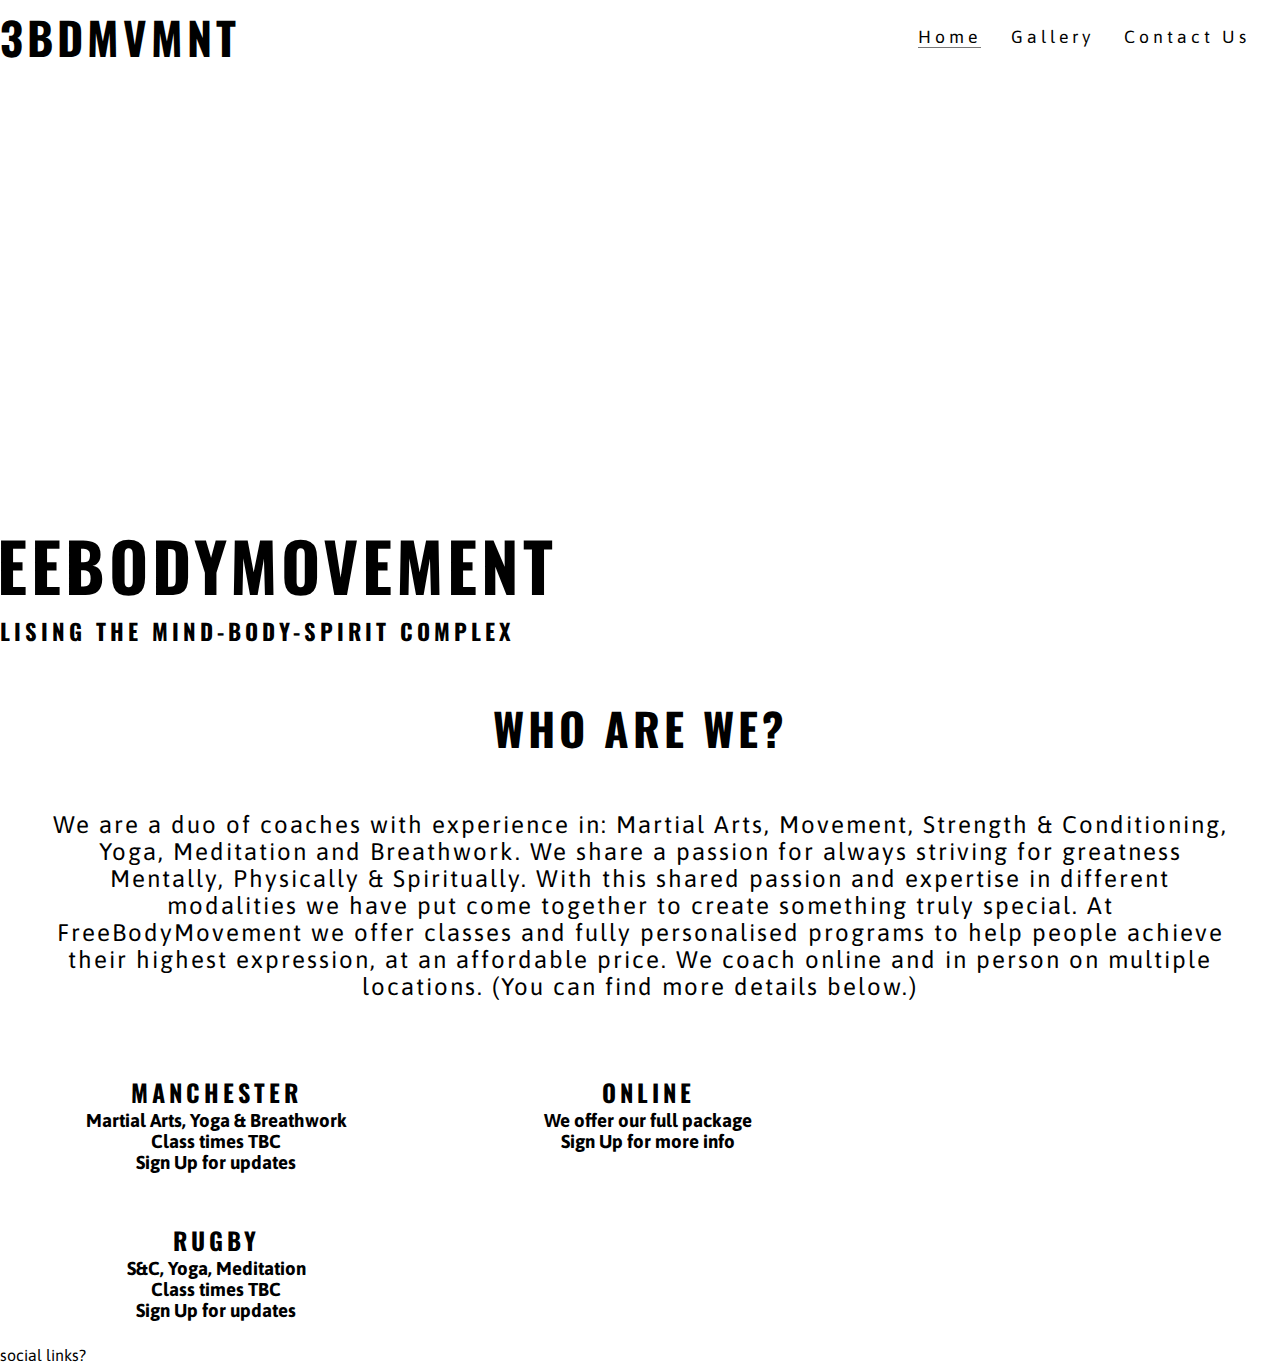
==== index.html @ 84d83df8 "styled "offerings" section" ====
<!DOCTYPE html>
<html>
<head>
    <meta charset="UTF-8">
    <meta name="viewport" content="width=device-width">
    <title>FreeBodyMovement</title>
    <link rel="stylesheet" href="https://use.fontawesome.com/releases/v5.6.3/css/all.css" integrity="sha384-UHRtZLI+pbxtHCWp1t77Bi1L4ZtiqrqD80Kn4Z8NTSRyMA2Fd33n5dQ8lWUE00s/" crossorigin="anonymous"/>
    <link href="assets/style.css" rel="stylesheet" type="text/css" />
</head>
<body>
    <header>
        <a href="index.html">
          <h2 id="logo">3bdmvmnt</h2>
        </a>
      <nav>
        <ul id="menu">
          <li>
              <a class="active" href="index.html">Home</a>
          </li>
          <li>
              <a href="#">Gallery</a>
          </li>
          <li>
              <a href="#">Contact Us</a>
          </li>
        </ul>
      </nav>
    
    </header>
    <section id="hero-outer">
        <div id="hero-image"></div>
        <div id="cover-text">
          <h2>FreeBodyMovement</h2>
          <h3 id="motto">Actualising the Mind-Body-Spirit Complex</h3>
        </div>
    </section>
    <section id="ethos">
        <h2 id="who-are-we">Who are we?</h2>
        <p id="about">We are a duo of coaches with experience in: Martial Arts, Movement, Strength & Conditioning, Yoga, Meditation and Breathwork.
          We share a passion for always striving for greatness Mentally, Physically & Spiritually. 
          With this shared passion and expertise in different modalities we have put come together to create something truly special.
          At FreeBodyMovement we offer classes and fully personalised programs to help people achieve their highest expression, at an affordable price.
          We coach online and in person on multiple locations. (You can find more details below.)
        </p>
       
    </section>
    <section id="offerings">
      <div>
        <h2>Manchester</h2>
        <h3>Martial Arts, Yoga & Breathwork</h3>
        <h3>Class times TBC</h3>
        <h3>Sign Up for updates</h3>
      </div>

        <div>
          <h2>Online</h2>
          <h3>We offer our full package</h3>
          <h3>Sign Up for more info</h3>
        </div>

        <div>
          <h2>Rugby</h2>
          <h3>S&C, Yoga, Meditation</h3>
          <h3>Class times TBC</h3>
          <h3>Sign Up for updates</h3>
        </div>
    </section>
    <footer>
        social links?
    </footer>
</body>
</html>
---- assets/style.css ----
@import url('https://fonts.googleapis.com/css2?family=Asap|Oswald');

* {
  margin:0;
  padding:0;
  border:0;
}

body {
  font-family: Asap;
  color: black;
}

h2 {
  font-family: Oswald;
  text-transform: uppercase;
  letter-spacing: 4px;
  color: black;
}

#logo {
  float:left;
  font-size: 280%;
}

#menu {
  font-size: 110%;
  list-style-type: none;
  letter-spacing: 4px;
  float: right;
}

#logo, #menu {
  line-height: 75px;
}

#menu li {
  float: left;
  margin-right: 30px;
}

#menu a {
  text-decoration:none;
  color: inherit;
}

#menu a:hover {
  border-bottom: 1px solid #777777;
}

.active {
  border-bottom: 1px solid #777777;
}

#hero-image {
  height: 600px;
  width: 100%;
  background: url("https://images.unsplash.com/photo-1593358578769-b7a7cf27cba7?q=80&w=2940&auto=format&fit=crop&ixlib=rb-4.0.3&ixid=M3wxMjA3fDB8MHxwaG90by1wYWdlfHx8fGVufDB8fHx8fA%3D%3D") no-repeat center center;
  animation-name: hero-zoom;
  animation-duration: 5s;
  animation-fill-mode: forwards;
}

#hero-outer {
  height: 600px;
  width: 100%;
  overflow: hidden;
  position: relative;
}

@keyframes hero-zoom {
  from {
    transform: scale(1);
  }
  to {
    transform: scale(1.1);
  }
}

#cover-text {
  font-size: 280%;
  font-family: Oswald;
  text-transform: uppercase;
  letter-spacing: 4px;
  
  
  width: 850px;
  height: 100px;
  
  padding-top: 10px;
  padding-bottom: 10px;
  padding-left: 10px;
  padding-right: 10px;

  background-color: rgb(255, 255, 255, 50%);

  bottom: 50px;
  right: 500px;

  position: absolute;
}

#motto {
  font-size: 50%;
}

#who-are-we {
  margin: 20px 0;
  text-align: center;
  font-size: 280%;
}

#about {
  margin: 50px;
  text-align: center;
  font-size: 150%;
  letter-spacing: 2px;
}


#offerings {
  background-image: url(https://images.unsplash.com/photo-1514994444123-10094655bdb5?q=80&w=2651&auto=format&fit=crop&ixlib=rb-4.0.3&ixid=M3wxMjA3fDB8MHxwaG90by1wYWdlfHx8fGVufDB8fHx8fA%3D%3D);
  background-size: cover;
  background-position: center;
  width: 100%;
  overflow: hidden;
}

#offerings div {
  background-color: rgb(255, 255, 255, 70%);
  width: 30%;
  height: 100px;
  float: left;
  padding: 20px 20px;
  text-align: center;
  margin: 4px;
}
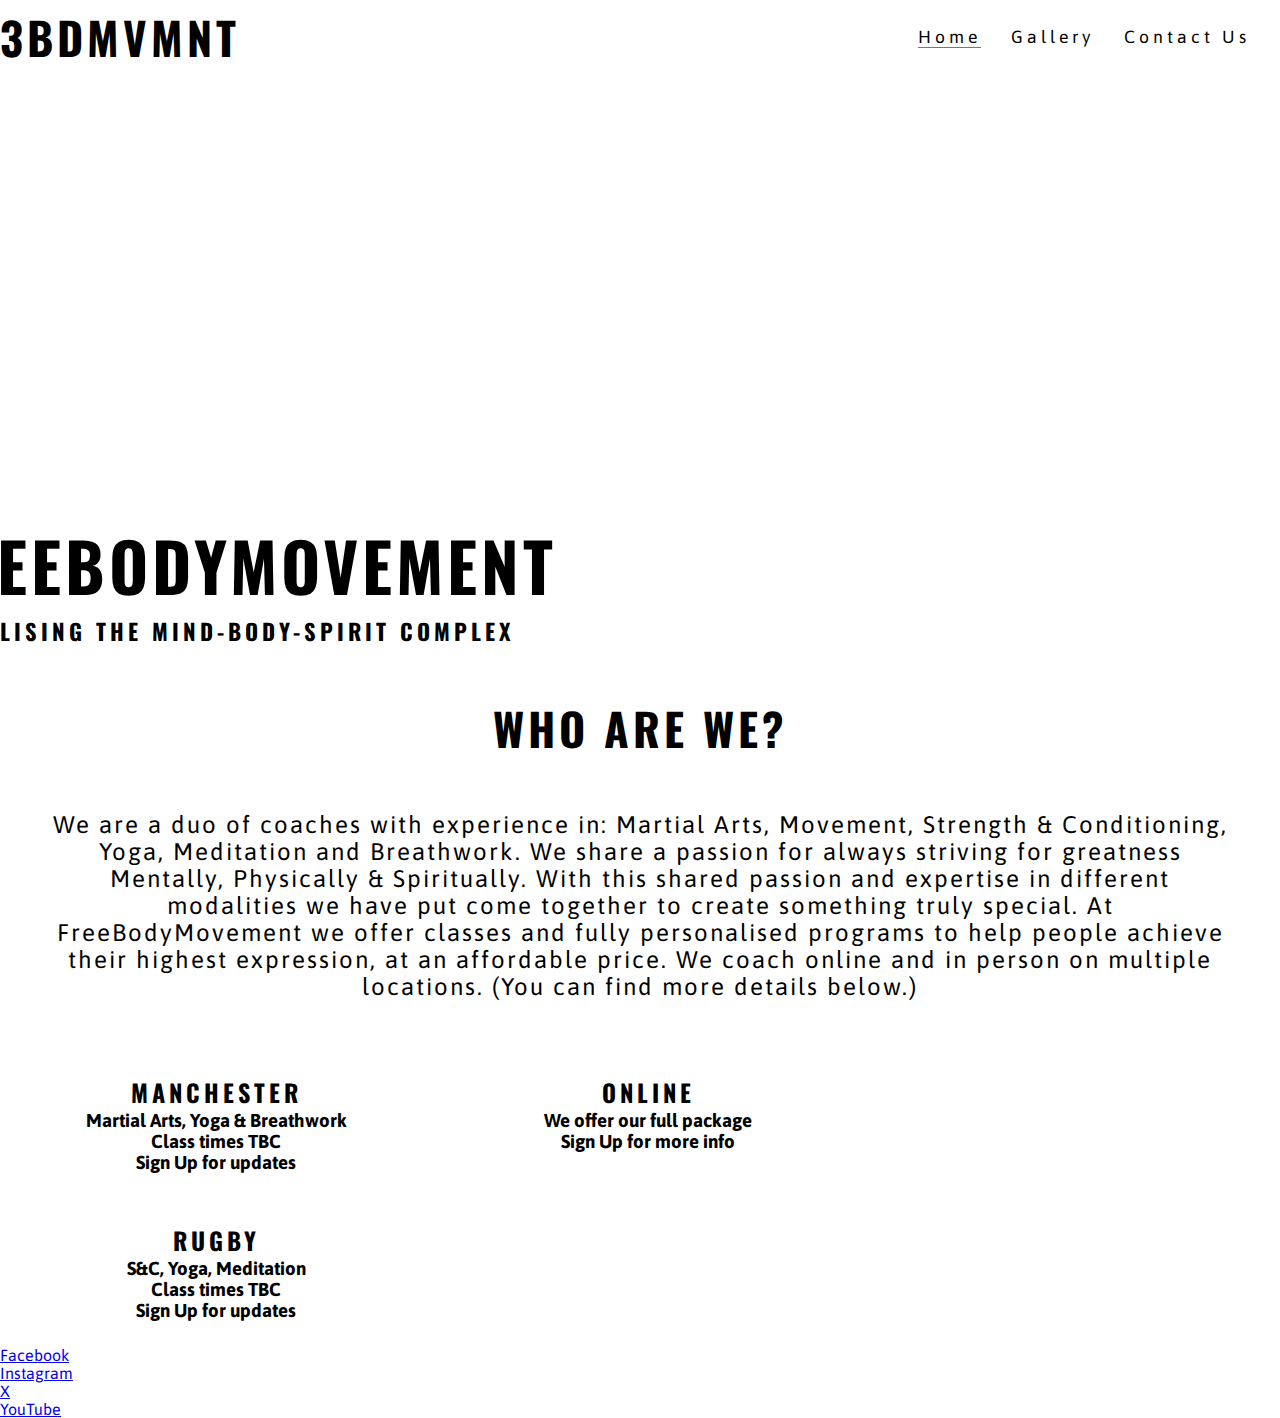
==== commit bf161b0b: "added footer content (SM links)" ====
--- a/index.html
+++ b/index.html
@@ -4,7 +4,7 @@
     <meta charset="UTF-8">
     <meta name="viewport" content="width=device-width">
     <title>FreeBodyMovement</title>
-    <link rel="stylesheet" href="https://use.fontawesome.com/releases/v5.6.3/css/all.css" integrity="sha384-UHRtZLI+pbxtHCWp1t77Bi1L4ZtiqrqD80Kn4Z8NTSRyMA2Fd33n5dQ8lWUE00s/" crossorigin="anonymous"/>
+    <link rel="stylesheet" href="path/to/font-awesome/css/font-awesome.min.css">
     <link href="assets/style.css" rel="stylesheet" type="text/css" />
 </head>
 <body>
@@ -66,7 +66,12 @@
         </div>
     </section>
     <footer>
-        social links?
+        <ul>
+          <li><a href="https://www.facebook.com/groups/272173960008175" target="_blank">  Facebook </a></li>
+          <li><a href="https://www.instagram.com/ottoishere/?hl=en-gb" target="_blank">  Instagram </a></li>
+          <li><a href="https://twitter.com/OTswurld" target="_blank">  X </a></li>
+          <li><a href="https://www.youtube.com/channel/UCvcY0jhapGUFKJrLVncVeUQ" target="_blank">  YouTube </a></li>
+        </ul>
     </footer>
 </body>
 </html>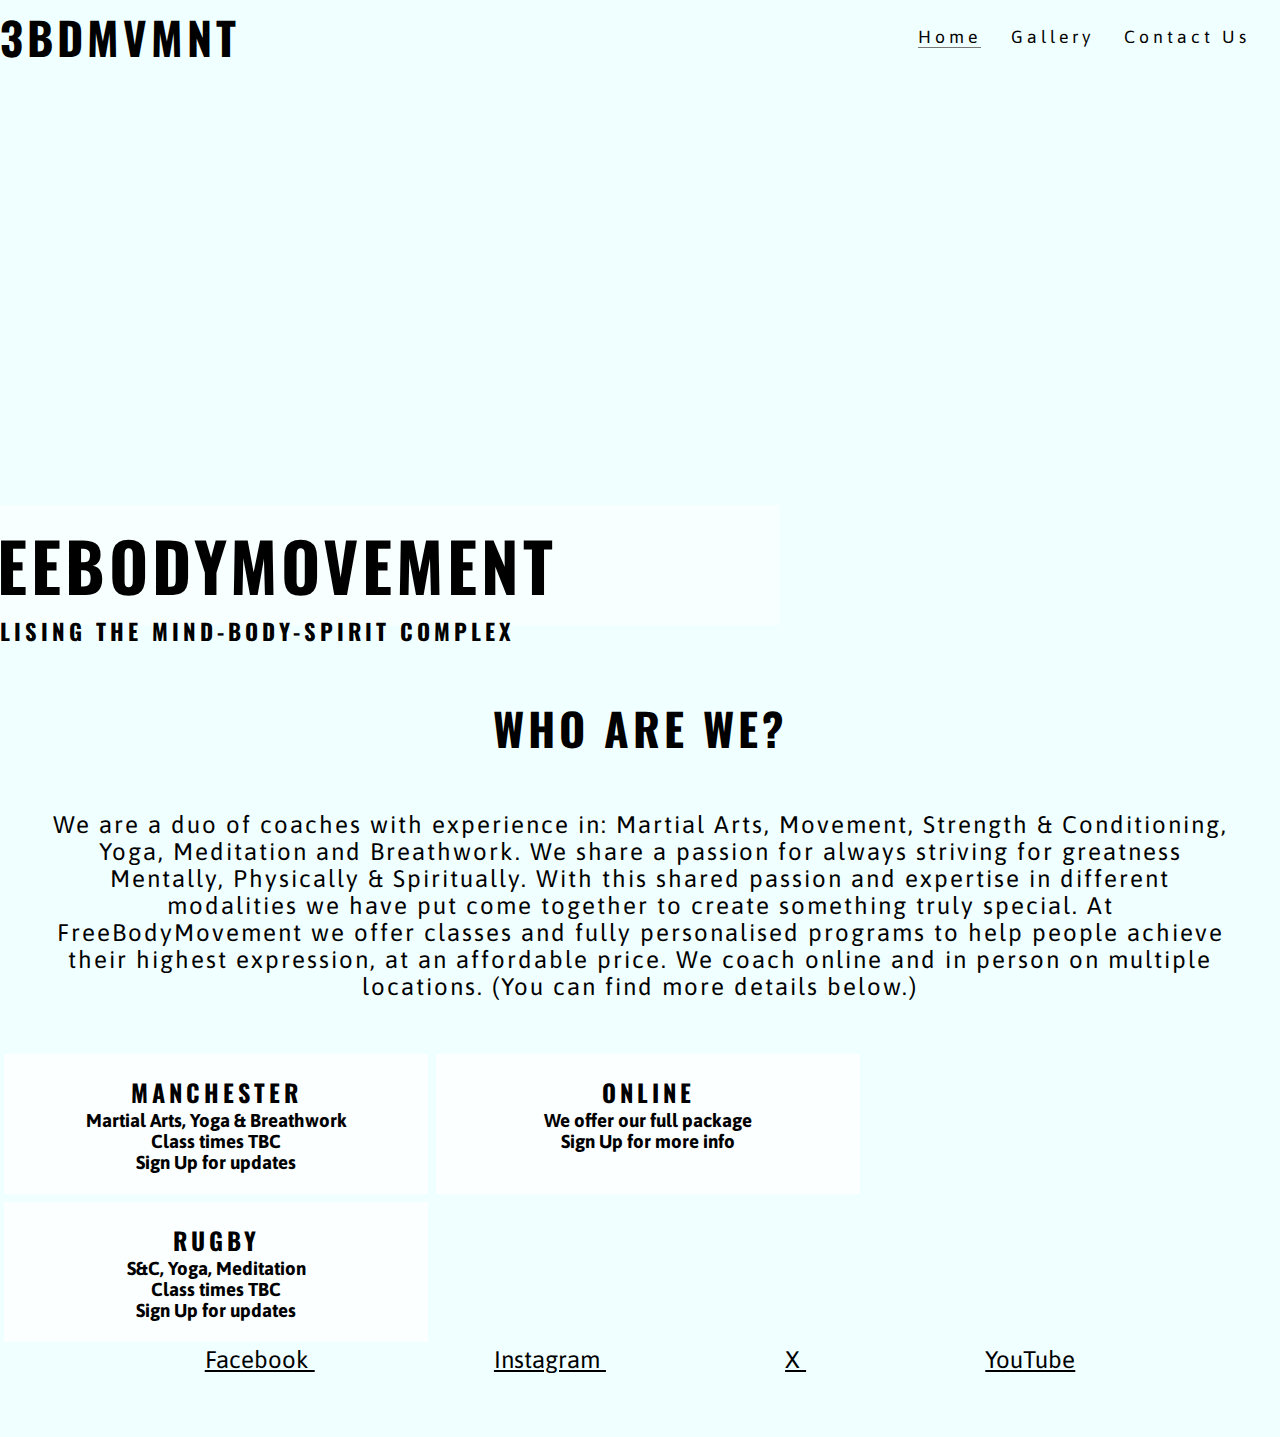
==== commit 8eac4d53: "added styling to footer" ====
--- a/index.html
+++ b/index.html
@@ -66,11 +66,11 @@
         </div>
     </section>
     <footer>
-        <ul>
-          <li><a href="https://www.facebook.com/groups/272173960008175" target="_blank">  Facebook </a></li>
-          <li><a href="https://www.instagram.com/ottoishere/?hl=en-gb" target="_blank">  Instagram </a></li>
-          <li><a href="https://twitter.com/OTswurld" target="_blank">  X </a></li>
-          <li><a href="https://www.youtube.com/channel/UCvcY0jhapGUFKJrLVncVeUQ" target="_blank">  YouTube </a></li>
+        <ul class="socials">
+          <li><a href="https://www.facebook.com/groups/272173960008175" target="_blank" class="sm">  Facebook </a></li>
+          <li><a href="https://www.instagram.com/ottoishere/?hl=en-gb" target="_blank" class="sm">  Instagram </a></li>
+          <li><a href="https://twitter.com/OTswurld" target="_blank" class="sm">  X </a></li>
+          <li><a href="https://www.youtube.com/channel/UCvcY0jhapGUFKJrLVncVeUQ" target="_blank" class="sm">  YouTube </a></li>
         </ul>
     </footer>
 </body>
--- a/assets/style.css
+++ b/assets/style.css
@@ -9,6 +9,7 @@
 body {
   font-family: Asap;
   color: black;
+  background-color: azure;
 }
 
 h2 {
@@ -135,3 +136,25 @@
   text-align: center;
   margin: 4px;
 }
+
+footer {
+  height: 50px;
+}
+
+.socials{
+  text-align: center;
+}
+
+.socials li {
+  display: inline;
+}
+
+ul .sm {
+  font-size: 150%;
+  margin: 2%;
+  padding: 5%;
+  color: black;
+  
+}
+
+
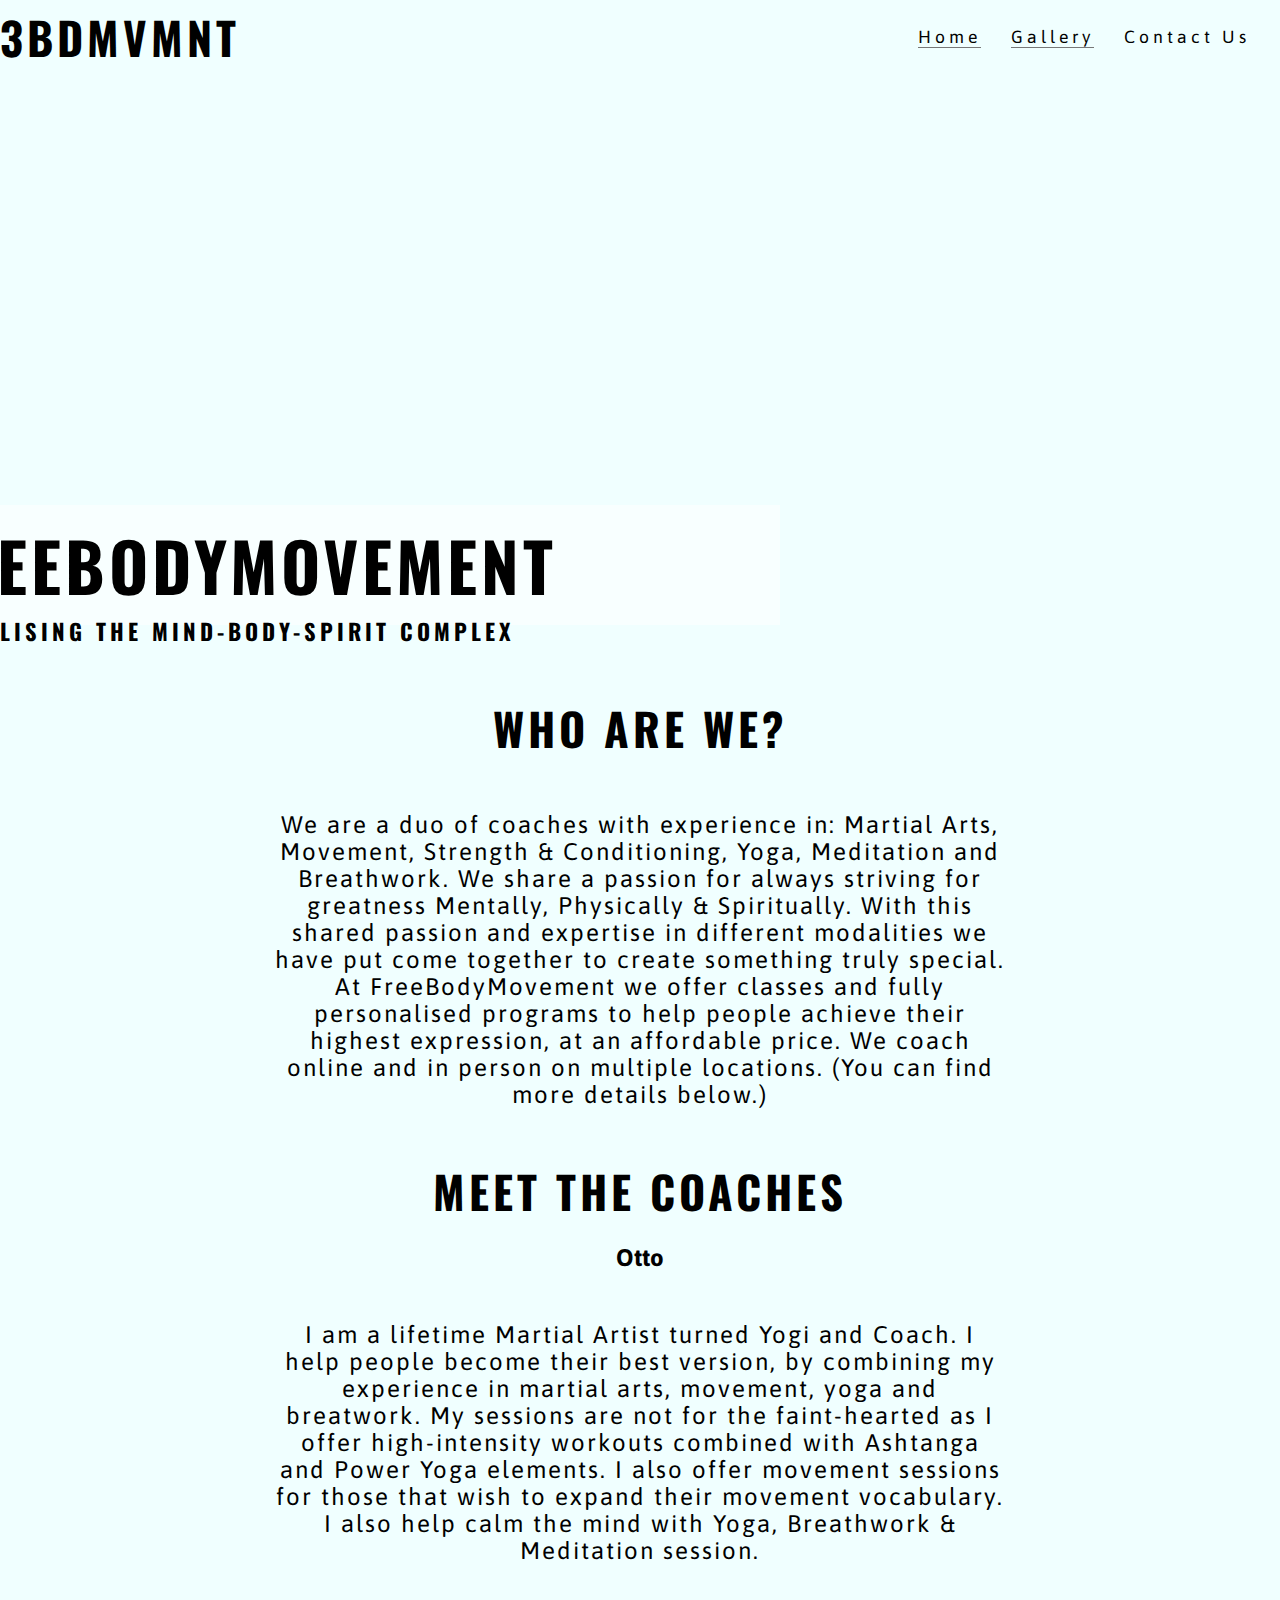
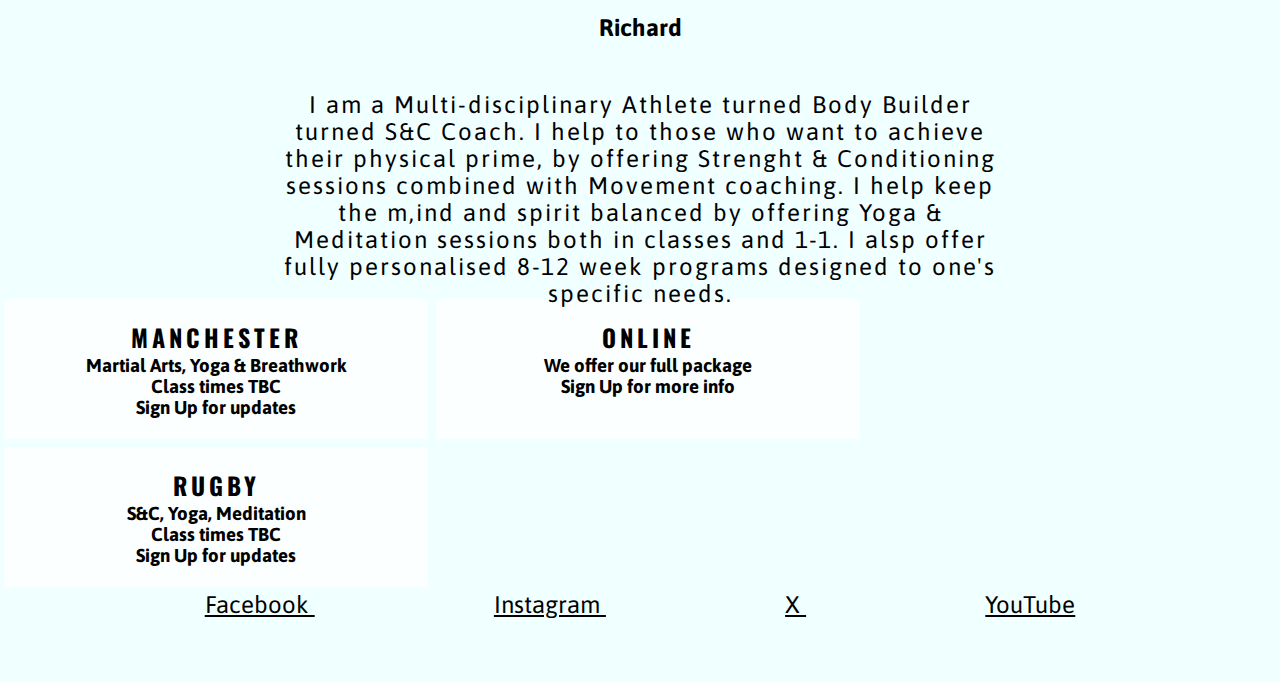
==== commit 30c4e80a: "added media queiry to index.html" ====
--- a/index.html
+++ b/index.html
@@ -18,7 +18,7 @@
               <a class="active" href="index.html">Home</a>
           </li>
           <li>
-              <a href="#">Gallery</a>
+            <a class="active" href="gallery.html">Gallery</a>
           </li>
           <li>
               <a href="#">Contact Us</a>
@@ -36,11 +36,29 @@
     </section>
     <section id="ethos">
         <h2 id="who-are-we">Who are we?</h2>
+        
         <p id="about">We are a duo of coaches with experience in: Martial Arts, Movement, Strength & Conditioning, Yoga, Meditation and Breathwork.
           We share a passion for always striving for greatness Mentally, Physically & Spiritually. 
           With this shared passion and expertise in different modalities we have put come together to create something truly special.
           At FreeBodyMovement we offer classes and fully personalised programs to help people achieve their highest expression, at an affordable price.
           We coach online and in person on multiple locations. (You can find more details below.)
+        </p>
+
+        <h2 id="who-are-we">Meet the coaches</h2>
+        <h3>Otto</h3>
+        
+        <p id="about">I am a lifetime Martial Artist turned Yogi and Coach.
+          I help people become their best version, by combining my experience in martial arts, movement, yoga and breatwork.
+          My sessions are not for the faint-hearted as I offer high-intensity workouts combined with Ashtanga and Power Yoga elements.
+          I also offer movement sessions for those that wish to expand their movement vocabulary.
+          I also help calm the mind with Yoga, Breathwork & Meditation session.
+        </p>
+        <h3>Richard</h3>
+        
+        <p id="about">I am a Multi-disciplinary Athlete turned Body Builder turned S&C Coach.
+          I help to those who want to achieve their physical prime, by offering Strenght & Conditioning sessions combined with Movement coaching.
+          I help keep the m,ind and spirit balanced by offering Yoga & Meditation sessions both in classes and 1-1.
+          I alsp offer fully personalised 8-12 week programs designed to one's specific needs.
         </p>
        
     </section>
@@ -65,6 +83,7 @@
           <h3>Sign Up for updates</h3>
         </div>
     </section>
+    
     <footer>
         <ul class="socials">
           <li><a href="https://www.facebook.com/groups/272173960008175" target="_blank" class="sm">  Facebook </a></li>
--- a/assets/style.css
+++ b/assets/style.css
@@ -111,6 +111,12 @@
   font-size: 280%;
 }
 
+#ethos h3 {
+  text-align: center;
+  font-size: 150%;
+}
+
+
 #about {
   margin: 50px;
   text-align: center;
@@ -157,4 +163,24 @@
   
 }
 
+#pics {
+  clear:both;
+  line-height: 0;
+  column-count: 4;
+  column-gap: 0px;
+}
 
+#pics img {
+  width: 100%;
+}
+
+@media screen and (max-width: 1393px){
+  #ethos{
+      width: 65%;
+      height: 1200px;
+      margin: 0 auto;
+  }
+  
+  
+
+}
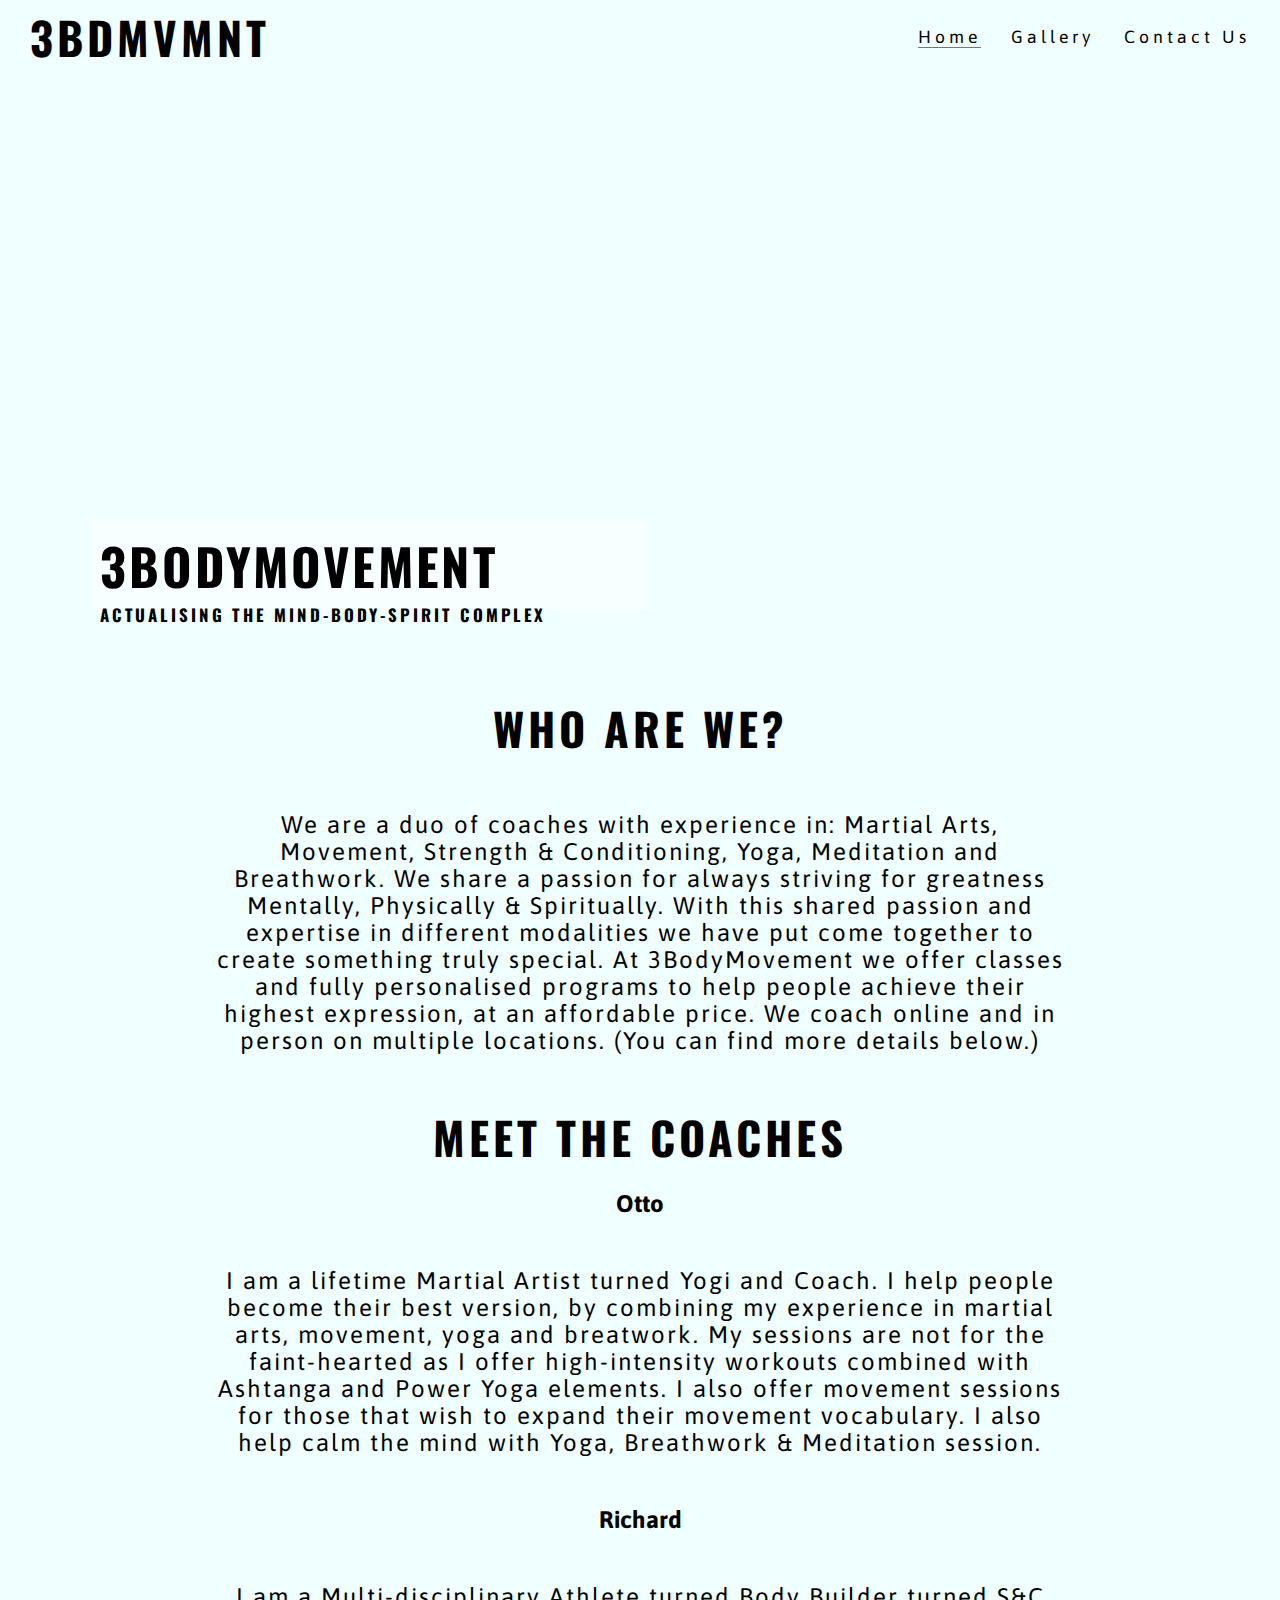
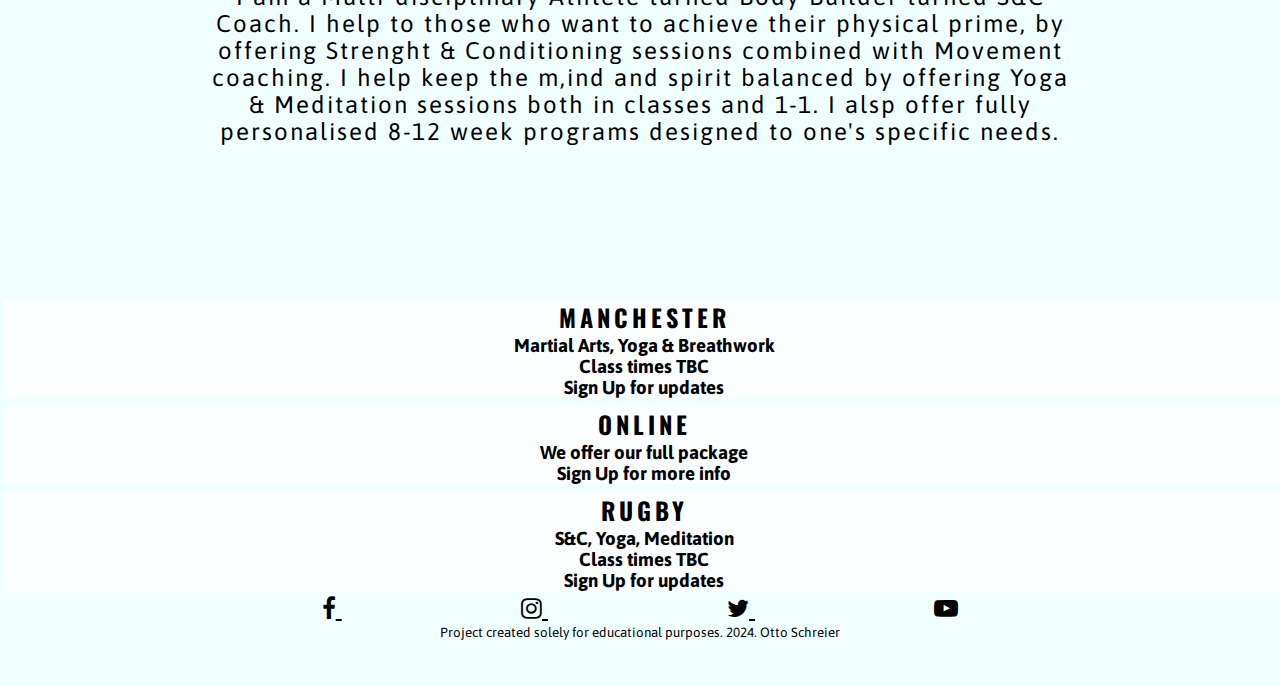
==== commit 52c96205: "fixed social media icons" ====
--- a/index.html
+++ b/index.html
@@ -4,7 +4,9 @@
     <meta charset="UTF-8">
     <meta name="viewport" content="width=device-width">
     <title>FreeBodyMovement</title>
-    <link rel="stylesheet" href="path/to/font-awesome/css/font-awesome.min.css">
+    <link rel="stylesheet" href="https://stackpath.bootstrapcdn.com/font-awesome/4.7.0/css/font-awesome.min.css"
+      integrity="sha384-wvfXpqpZZVQGK6TAh5PVlGOfQNHSoD2xbE+QkPxCAFlNEevoEH3Sl0sibVcOQVnN"
+      crossorigin="anonymous">
     <link href="assets/style.css" rel="stylesheet" type="text/css" />
 </head>
 <body>
@@ -18,10 +20,10 @@
               <a class="active" href="index.html">Home</a>
           </li>
           <li>
-            <a class="active" href="gallery.html">Gallery</a>
+            <a href="gallery.html">Gallery</a>
           </li>
           <li>
-              <a href="#">Contact Us</a>
+            <a href="contact-us.html">Contact Us</a>
           </li>
         </ul>
       </nav>
@@ -30,7 +32,7 @@
     <section id="hero-outer">
         <div id="hero-image"></div>
         <div id="cover-text">
-          <h2>FreeBodyMovement</h2>
+          <h2>3BodyMovement</h2>
           <h3 id="motto">Actualising the Mind-Body-Spirit Complex</h3>
         </div>
     </section>
@@ -40,7 +42,7 @@
         <p id="about">We are a duo of coaches with experience in: Martial Arts, Movement, Strength & Conditioning, Yoga, Meditation and Breathwork.
           We share a passion for always striving for greatness Mentally, Physically & Spiritually. 
           With this shared passion and expertise in different modalities we have put come together to create something truly special.
-          At FreeBodyMovement we offer classes and fully personalised programs to help people achieve their highest expression, at an affordable price.
+          At 3BodyMovement we offer classes and fully personalised programs to help people achieve their highest expression, at an affordable price.
           We coach online and in person on multiple locations. (You can find more details below.)
         </p>
 
@@ -86,11 +88,13 @@
     
     <footer>
         <ul class="socials">
-          <li><a href="https://www.facebook.com/groups/272173960008175" target="_blank" class="sm">  Facebook </a></li>
-          <li><a href="https://www.instagram.com/ottoishere/?hl=en-gb" target="_blank" class="sm">  Instagram </a></li>
-          <li><a href="https://twitter.com/OTswurld" target="_blank" class="sm">  X </a></li>
-          <li><a href="https://www.youtube.com/channel/UCvcY0jhapGUFKJrLVncVeUQ" target="_blank" class="sm">  YouTube </a></li>
+          <li><a href="https://www.facebook.com/groups/272173960008175" target="_blank" class="sm">  <i class="fa fa-facebook" aria-hidden="true"></i> </a></li>
+          <li><a href="https://www.instagram.com/ottoishere/?hl=en-gb" target="_blank" class="sm">  <i class="fa fa-instagram" aria-hidden="true"></i> </a></li>
+          <li><a href="https://twitter.com/OTswurld" target="_blank" class="sm">  <i class="fa fa-twitter" aria-hidden="true"></i> </a></li>
+          <li><a href="https://www.youtube.com/channel/UCvcY0jhapGUFKJrLVncVeUQ" target="_blank" class="sm">  <i class="fa fa-youtube-play" aria-hidden="true"></i> </a></li>
         </ul>
+        <!--Credit Harry Dhiillon Sikhism-Project-->
+        <small class="copyright">Project created solely for educational purposes. 2024. Otto Schreier</small>
     </footer>
 </body>
 </html>--- a/assets/style.css
+++ b/assets/style.css
@@ -19,9 +19,11 @@
   color: black;
 }
 
+/*Logo & Menu*/
 #logo {
   float:left;
   font-size: 280%;
+  margin-left: 30px;
 }
 
 #menu {
@@ -53,6 +55,7 @@
   border-bottom: 1px solid #777777;
 }
 
+/*Hero section */
 #hero-image {
   height: 600px;
   width: 100%;
@@ -69,6 +72,7 @@
   position: relative;
 }
 
+/*Animation */
 @keyframes hero-zoom {
   from {
     transform: scale(1);
@@ -78,6 +82,7 @@
   }
 }
 
+/*Cover text section */
 #cover-text {
   font-size: 280%;
   font-family: Oswald;
@@ -85,7 +90,7 @@
   letter-spacing: 4px;
   
   
-  width: 850px;
+  width: 720px;
   height: 100px;
   
   padding-top: 10px;
@@ -105,6 +110,7 @@
   font-size: 50%;
 }
 
+/*Who are we section */
 #who-are-we {
   margin: 20px 0;
   text-align: center;
@@ -124,7 +130,7 @@
   letter-spacing: 2px;
 }
 
-
+/*Offerings section */
 #offerings {
   background-image: url(https://images.unsplash.com/photo-1514994444123-10094655bdb5?q=80&w=2651&auto=format&fit=crop&ixlib=rb-4.0.3&ixid=M3wxMjA3fDB8MHxwaG90by1wYWdlfHx8fGVufDB8fHx8fA%3D%3D);
   background-size: cover;
@@ -143,11 +149,13 @@
   margin: 4px;
 }
 
+/*Footer section */
 footer {
   height: 50px;
-}
-
-.socials{
+  text-align: center;
+}
+
+.socials {
   text-align: center;
 }
 
@@ -163,6 +171,7 @@
   
 }
 
+
 #pics {
   clear:both;
   line-height: 0;
@@ -173,14 +182,54 @@
 #pics img {
   width: 100%;
 }
-
-@media screen and (max-width: 1393px){
+/*Form section */
+.form {
+  clear: both;
+  text-align: center;
+}
+
+/*Viewport changes */
+@media screen and (max-width: 1396px){
   #ethos{
-      width: 65%;
+      width: 75%;
       height: 1200px;
       margin: 0 auto;
   }
-  
-  
-
-}
+
+  #cover-text{
+    left:0px;
+    transform: scale(75%);  
+}
+  #offerings div {
+    width: 100%;
+    clear: both;
+    height: 150%;
+    padding: 0;
+  }
+
+}
+
+@media screen and (max-width: 943px){
+
+  #menu{
+      clear: left;
+      float: left;
+      margin-left: 30px; 
+      margin-bottom: 20px;
+      line-height: 25px;
+  }
+
+  #cover-text{
+    margin: auto;
+    right: 10px;
+    transform: scale(50%);
+}
+
+  #ethos{
+    width:90%;
+    height: 1200px;
+    margin: 0 auto;
+    
+}
+}
+
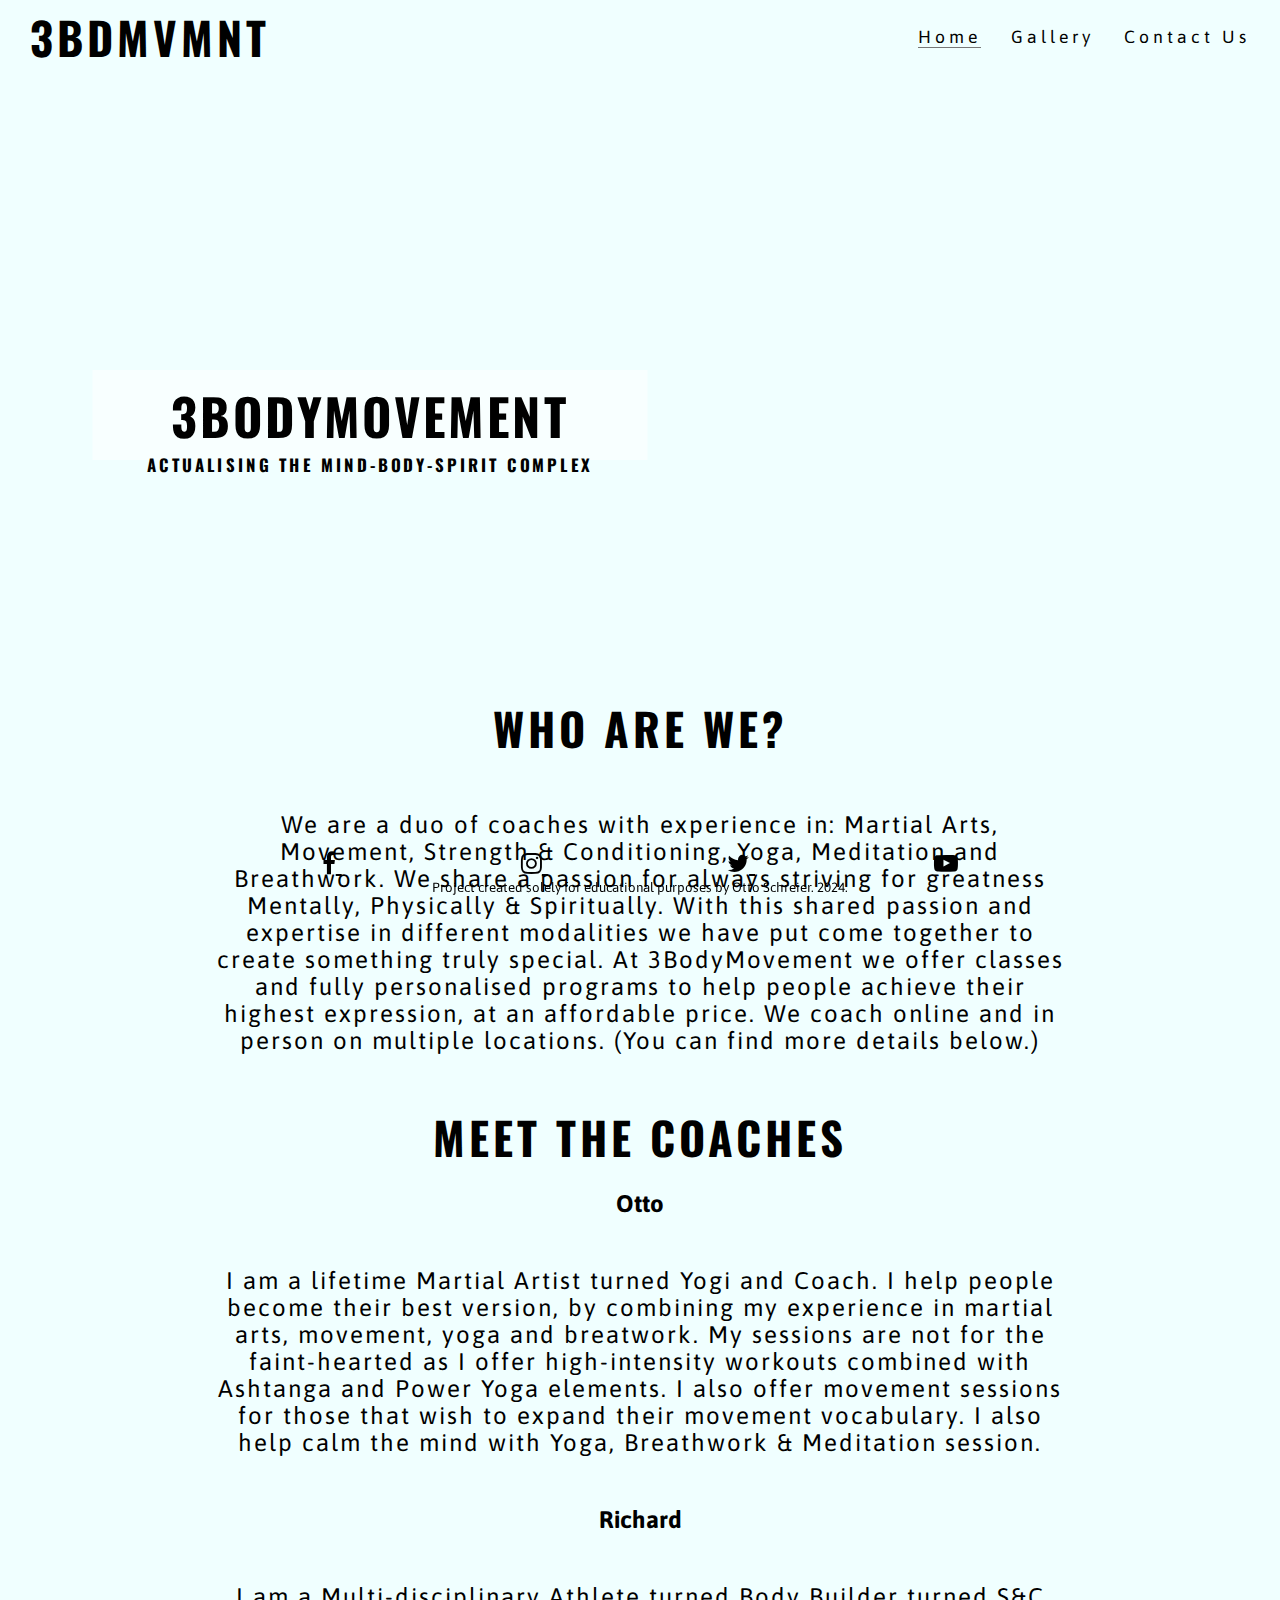
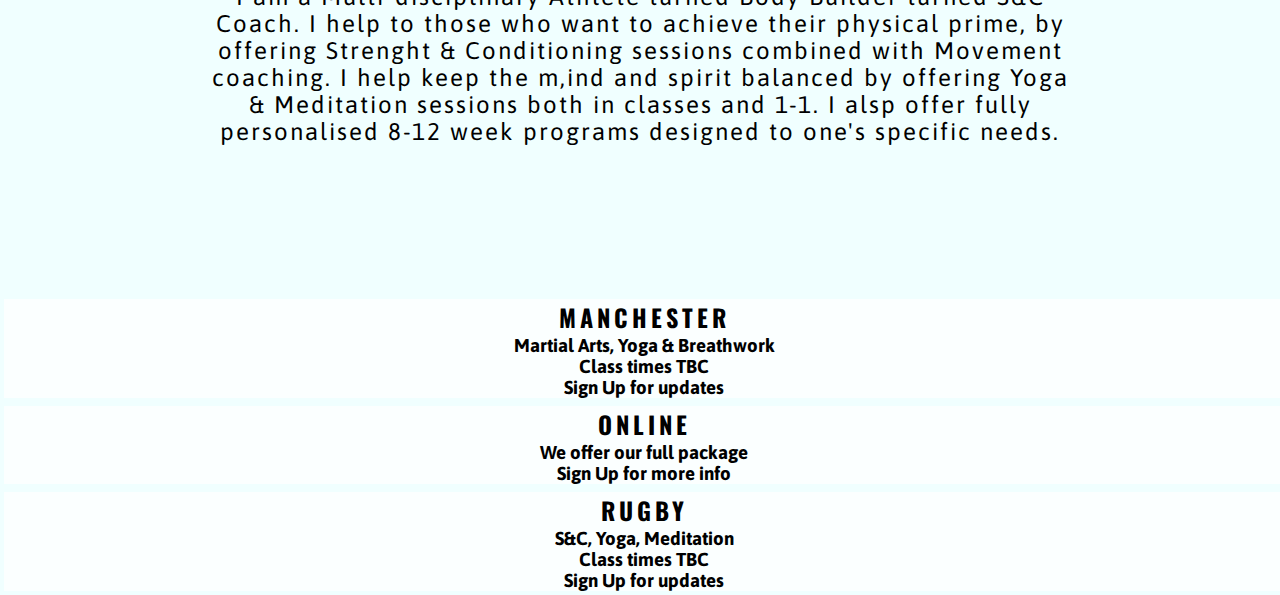
==== commit e85d06c3: "fixed floating footer in responsive design" ====
--- a/index.html
+++ b/index.html
@@ -7,9 +7,11 @@
     <link rel="stylesheet" href="https://stackpath.bootstrapcdn.com/font-awesome/4.7.0/css/font-awesome.min.css"
       integrity="sha384-wvfXpqpZZVQGK6TAh5PVlGOfQNHSoD2xbE+QkPxCAFlNEevoEH3Sl0sibVcOQVnN"
       crossorigin="anonymous">
-    <link href="assets/style.css" rel="stylesheet" type="text/css" />
+    <link href="assets/css/style.css" rel="stylesheet" type="text/css" />
 </head>
 <body>
+
+<!--Header section-->
     <header>
         <a href="index.html">
           <h2 id="logo">3bdmvmnt</h2>
@@ -29,6 +31,8 @@
       </nav>
     
     </header>
+
+<!--Hero section-->
     <section id="hero-outer">
         <div id="hero-image"></div>
         <div id="cover-text">
@@ -36,6 +40,8 @@
           <h3 id="motto">Actualising the Mind-Body-Spirit Complex</h3>
         </div>
     </section>
+
+<!--Who are we? section-->
     <section id="ethos">
         <h2 id="who-are-we">Who are we?</h2>
         
@@ -64,6 +70,8 @@
         </p>
        
     </section>
+
+  <!--Offerings section-->  
     <section id="offerings">
       <div>
         <h2>Manchester</h2>
@@ -86,6 +94,7 @@
         </div>
     </section>
     
+<!--Footer section-->    
     <footer>
         <ul class="socials">
           <li><a href="https://www.facebook.com/groups/272173960008175" target="_blank" class="sm">  <i class="fa fa-facebook" aria-hidden="true"></i> </a></li>
@@ -94,7 +103,7 @@
           <li><a href="https://www.youtube.com/channel/UCvcY0jhapGUFKJrLVncVeUQ" target="_blank" class="sm">  <i class="fa fa-youtube-play" aria-hidden="true"></i> </a></li>
         </ul>
         <!--Credit Harry Dhiillon Sikhism-Project-->
-        <small class="copyright">Project created solely for educational purposes. 2024. Otto Schreier</small>
+        <small class="copyright">Project created solely for educational purposes by Otto Schreier. 2024.</small>
     </footer>
 </body>
 </html>--- a/assets/css/style.css
+++ b/assets/css/style.css
@@ -0,0 +1,256 @@
+  @import url('https://fonts.googleapis.com/css2?family=Asap|Oswald');
+
+* {
+  margin:0;
+  padding:0;
+  border:0;
+}
+
+body {
+  font-family: Asap;
+  color: black;
+  background-color: azure;
+}
+
+h2 {
+  font-family: Oswald;
+  text-transform: uppercase;
+  letter-spacing: 4px;
+  color: black;
+}
+
+/*Logo & Menu*/
+#logo {
+  float:left;
+  font-size: 280%;
+  margin-left: 30px;
+}
+
+#menu {
+  font-size: 110%;
+  list-style-type: none;
+  letter-spacing: 4px;
+  float: right;
+}
+
+#logo, #menu {
+  line-height: 75px;
+}
+
+#menu li {
+  float: left;
+  margin-right: 30px;
+}
+
+#menu a {
+  text-decoration:none;
+  color: inherit;
+}
+
+#menu a:hover {
+  border-bottom: 1px solid #777777;
+}
+
+.active {
+  border-bottom: 1px solid #777777;
+}
+
+/*Hero section */
+#hero-image {
+  height: 600px;
+  width: 100%;
+  background: url("https://images.unsplash.com/photo-1593358578769-b7a7cf27cba7?q=80&w=2940&auto=format&fit=crop&ixlib=rb-4.0.3&ixid=M3wxMjA3fDB8MHxwaG90by1wYWdlfHx8fGVufDB8fHx8fA%3D%3D") no-repeat center center;
+  animation-name: hero-zoom;
+  animation-duration: 5s;
+  animation-fill-mode: forwards;
+}
+
+#hero-outer {
+  height: 600px;
+  width: 100%;
+  overflow: hidden;
+  position: relative;
+}
+
+/*Animation */
+@keyframes hero-zoom {
+  from {
+    transform: scale(1);
+  }
+  to {
+    transform: scale(1.1);
+  }
+}
+
+/*Cover text section */
+#cover-text {
+  font-size: 280%;
+  font-family: Oswald;
+  text-transform: uppercase;
+  letter-spacing: 4px;
+  
+  
+  width: 720px;
+  height: 100px;
+  
+  padding-top: 10px;
+  padding-bottom: 10px;
+  padding-left: 10px;
+  padding-right: 10px;
+
+  background-color: rgb(255, 255, 255, 50%);
+
+  
+  left: 300px;
+  bottom: 200px;
+  
+  
+  
+  position: absolute;
+  
+}
+
+#motto {
+  font-size: 50%;
+}
+
+/*Who are we section */
+#who-are-we {
+  margin: 20px 0;
+  text-align: center;
+  font-size: 280%;
+}
+
+#ethos h3 {
+  text-align: center;
+  font-size: 150%;
+}
+
+
+#about {
+  margin: 50px;
+  text-align: center;
+  font-size: 150%;
+  letter-spacing: 2px;
+}
+
+/*Offerings section */
+#offerings {
+  background-image: url(https://images.unsplash.com/photo-1514994444123-10094655bdb5?q=80&w=2651&auto=format&fit=crop&ixlib=rb-4.0.3&ixid=M3wxMjA3fDB8MHxwaG90by1wYWdlfHx8fGVufDB8fHx8fA%3D%3D);
+  background-size: cover;
+  background-position: center;
+  width: 100%;
+  overflow: hidden;
+}
+
+#offerings div {
+  background-color: rgb(255, 255, 255, 70%);
+  width: 30%;
+  height: 100px;
+  float: left;
+  padding: 20px 20px;
+  text-align: center;
+  margin: 4px;
+}
+
+/*Footer section */
+footer {
+  height: 50px;
+  text-align: center;
+}
+
+.socials {
+  text-align: center;
+}
+
+.socials li {
+  display: inline;
+}
+
+ul .sm {
+  font-size: 150%;
+  margin: 2%;
+  padding: 5%;
+  color: black;
+  
+}
+
+
+#pics {
+  clear:both;
+  line-height: 0;
+  column-count: 4;
+  column-gap: 0px;
+}
+
+#pics img {
+  width: 100%;
+}
+
+/*Form section */
+.form {
+  clear: both;
+  text-align: center;
+}
+
+/*Viewport changes */
+@media screen and (max-width: 1396px){
+  #ethos{
+      width: 75%;
+      height: 1200px;
+      margin: 0 auto;
+  }
+
+  #cover-text{
+    text-align: center;
+    left:0px;
+    transform: scale(0.75);
+      
+}
+  #offerings div {
+    width: 100%;
+    clear: both;
+    height: 150%;
+    padding: 0;
+  }
+
+  footer {
+    position: fixed;
+    left: 0;
+    bottom: 0;
+    width: 100%;
+    text-align: center;
+  }
+  
+
+}
+
+@media screen and (max-width: 943px){
+
+  #menu{
+      clear: left;
+      float: left;
+      margin-left: 30px; 
+      margin-bottom: 20px;
+      line-height: 25px;
+  }
+
+  #cover-text{
+    text-align: center;
+    margin: auto;
+    transform: scale(0.5);
+}
+
+  #ethos{
+    width:90%;
+    height: 1200px;
+    margin: 0 auto; 
+}
+
+#offerings div {
+  clear: both;
+  width: 100%;
+  height: 150%;
+  padding: 0;
+}
+
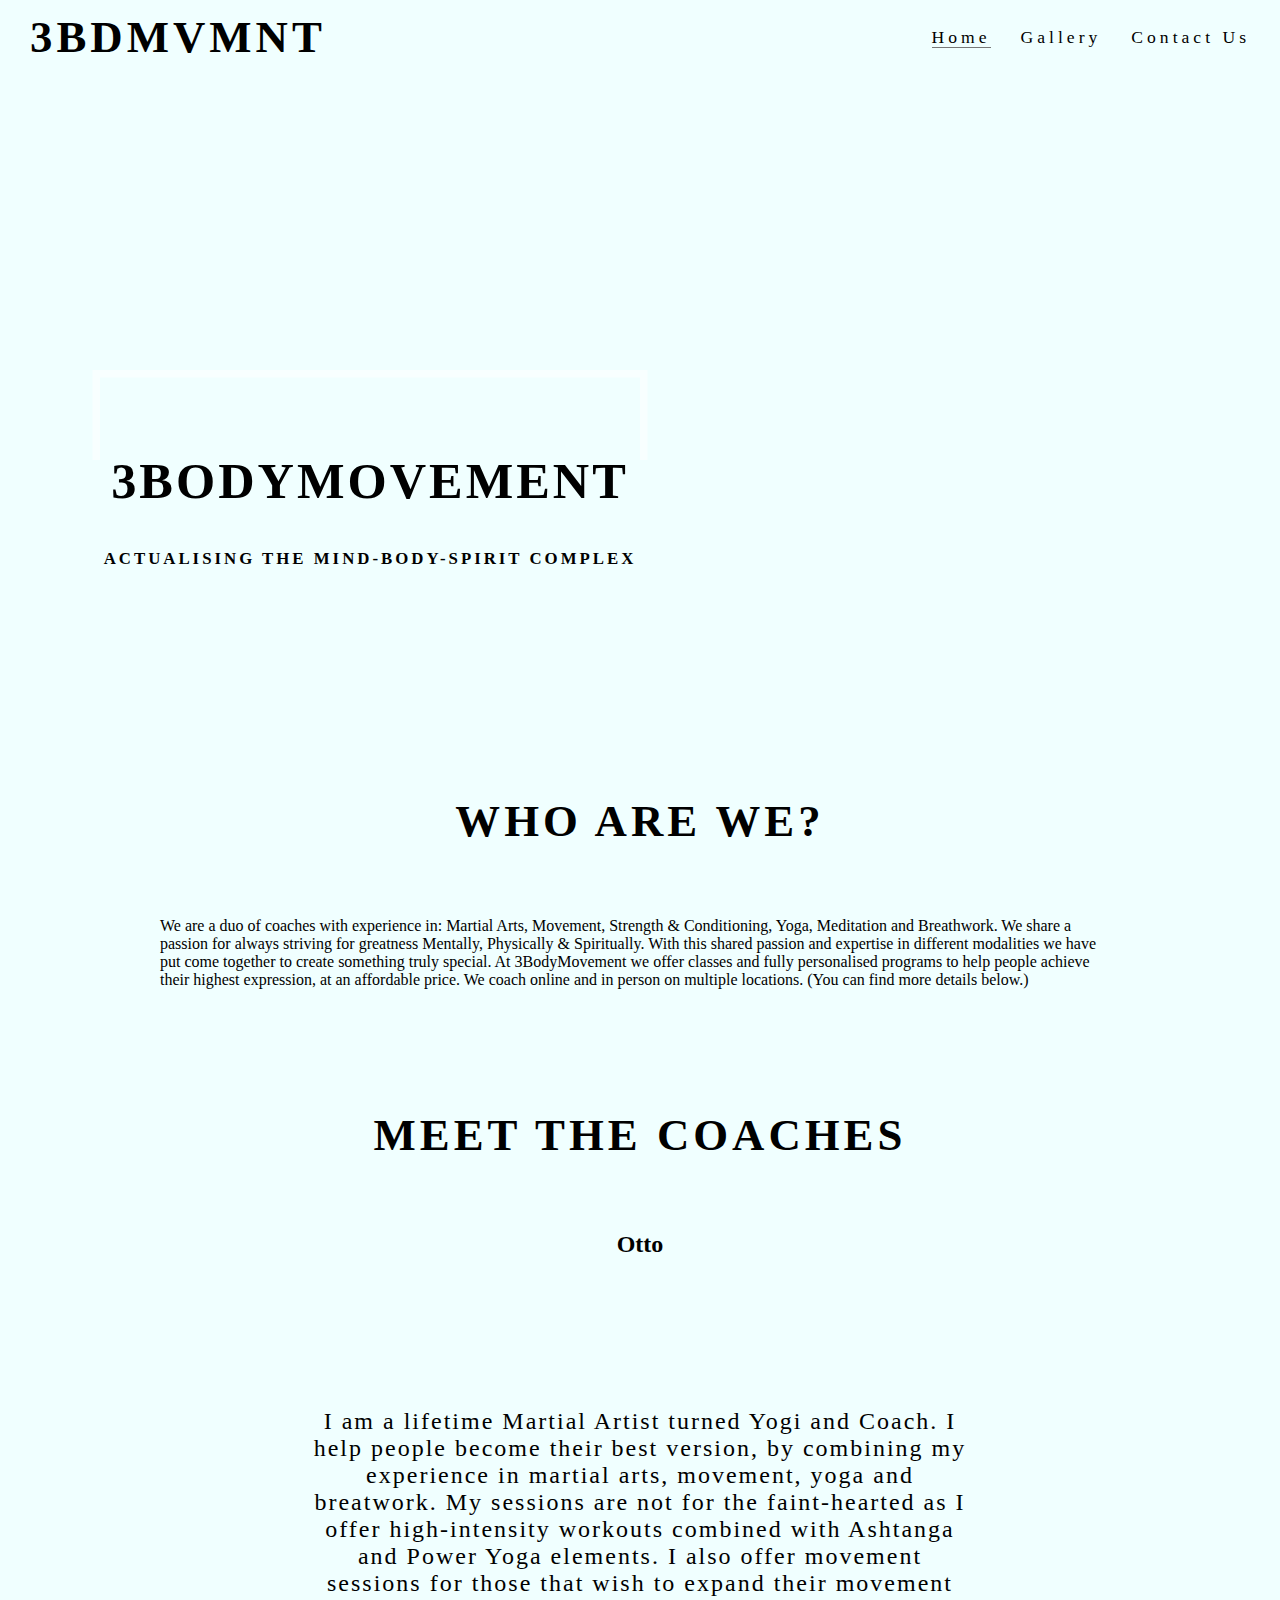
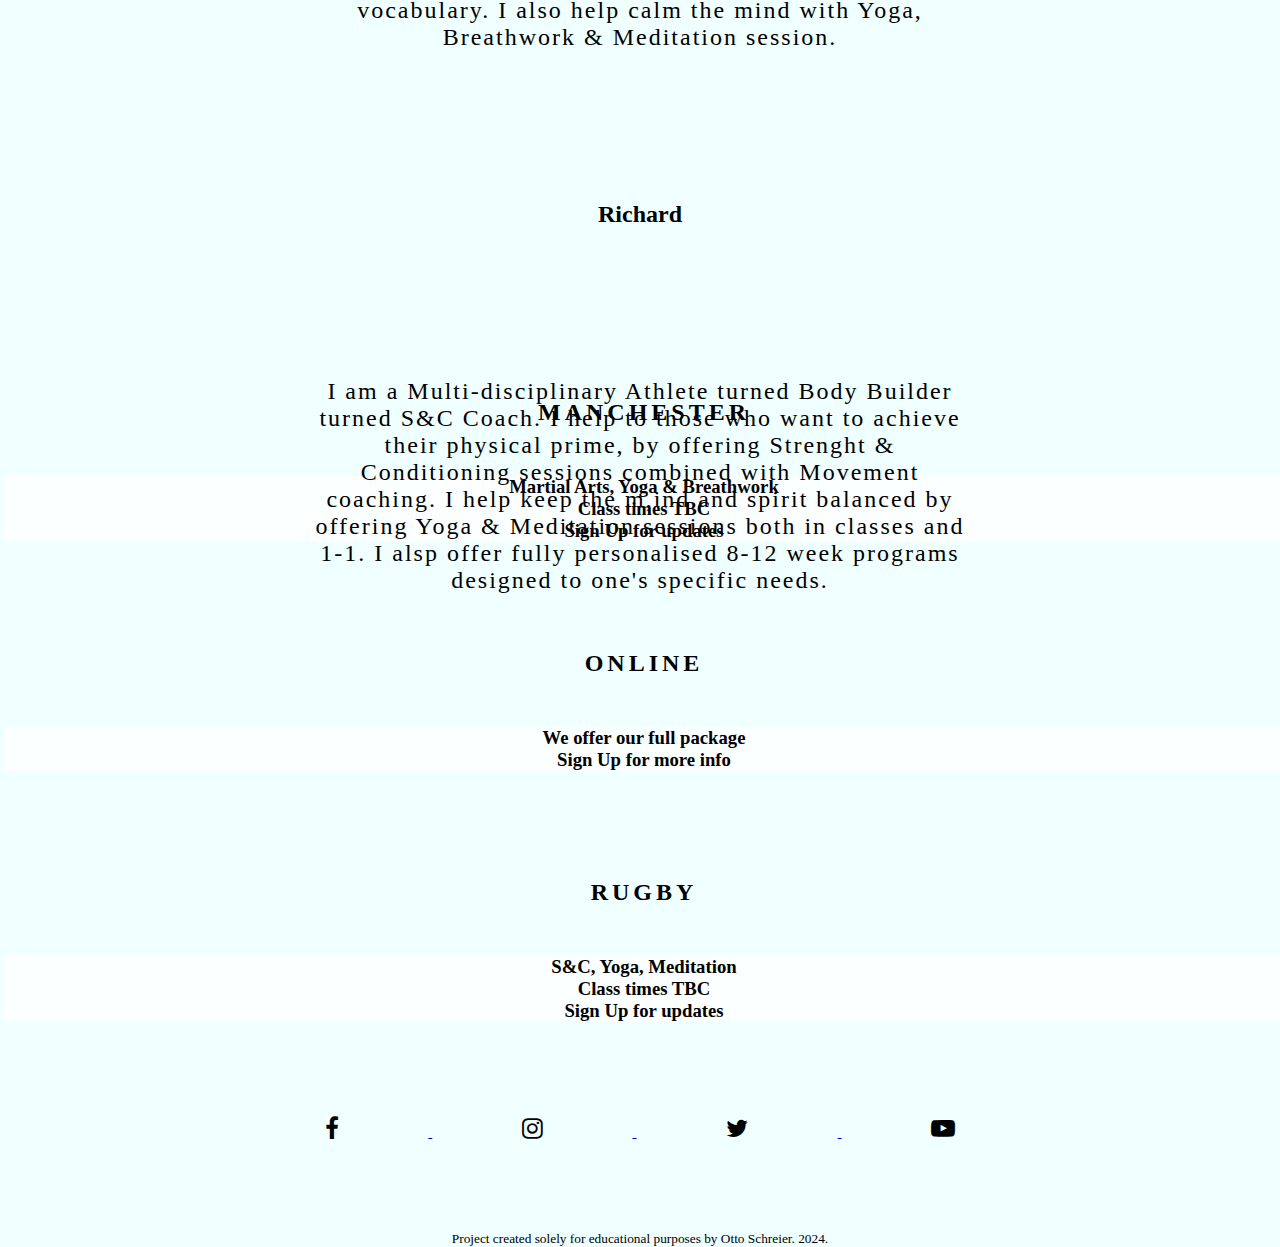
==== commit a4e1ff26: "changed reused id's in to class attributes on index.html" ====
--- a/index.html
+++ b/index.html
@@ -1,13 +1,14 @@
 <!DOCTYPE html>
-<html>
+<html lang="en">
 <head>
     <meta charset="UTF-8">
     <meta name="viewport" content="width=device-width">
     <title>FreeBodyMovement</title>
+    
     <link rel="stylesheet" href="https://stackpath.bootstrapcdn.com/font-awesome/4.7.0/css/font-awesome.min.css"
       integrity="sha384-wvfXpqpZZVQGK6TAh5PVlGOfQNHSoD2xbE+QkPxCAFlNEevoEH3Sl0sibVcOQVnN"
       crossorigin="anonymous">
-    <link href="assets/css/style.css" rel="stylesheet" type="text/css" />
+    <link href="assets/css/style.css" rel="stylesheet" type="text/css">
 </head>
 <body>
 
@@ -43,7 +44,7 @@
 
 <!--Who are we? section-->
     <section id="ethos">
-        <h2 id="who-are-we">Who are we?</h2>
+        <h2 class="who-are-we">Who are we?</h2>
         
         <p id="about">We are a duo of coaches with experience in: Martial Arts, Movement, Strength & Conditioning, Yoga, Meditation and Breathwork.
           We share a passion for always striving for greatness Mentally, Physically & Spiritually. 
@@ -52,10 +53,10 @@
           We coach online and in person on multiple locations. (You can find more details below.)
         </p>
 
-        <h2 id="who-are-we">Meet the coaches</h2>
+        <h2 class="who-are-we">Meet the coaches</h2>
         <h3>Otto</h3>
         
-        <p id="about">I am a lifetime Martial Artist turned Yogi and Coach.
+        <p class="about">I am a lifetime Martial Artist turned Yogi and Coach.
           I help people become their best version, by combining my experience in martial arts, movement, yoga and breatwork.
           My sessions are not for the faint-hearted as I offer high-intensity workouts combined with Ashtanga and Power Yoga elements.
           I also offer movement sessions for those that wish to expand their movement vocabulary.
@@ -63,7 +64,7 @@
         </p>
         <h3>Richard</h3>
         
-        <p id="about">I am a Multi-disciplinary Athlete turned Body Builder turned S&C Coach.
+        <p class="about">I am a Multi-disciplinary Athlete turned Body Builder turned S&C Coach.
           I help to those who want to achieve their physical prime, by offering Strenght & Conditioning sessions combined with Movement coaching.
           I help keep the m,ind and spirit balanced by offering Yoga & Meditation sessions both in classes and 1-1.
           I alsp offer fully personalised 8-12 week programs designed to one's specific needs.
--- a/assets/css/style.css
+++ b/assets/css/style.css
@@ -1,4 +1,3 @@
-  @import url('https://fonts.googleapis.com/css2?family=Asap|Oswald');
 
 * {
   margin:0;
@@ -7,13 +6,11 @@
 }
 
 body {
-  font-family: Asap;
   color: black;
   background-color: azure;
 }
 
 h2 {
-  font-family: Oswald;
   text-transform: uppercase;
   letter-spacing: 4px;
   color: black;
@@ -115,10 +112,11 @@
 }
 
 /*Who are we section */
-#who-are-we {
+.who-are-we {
   margin: 20px 0;
   text-align: center;
   font-size: 280%;
+  padding-bottom: 50px;
 }
 
 #ethos h3 {
@@ -127,11 +125,12 @@
 }
 
 
-#about {
-  margin: 50px;
+.about {
+  margin: 150px;
   text-align: center;
   font-size: 150%;
   letter-spacing: 2px;
+  max-width: 85%;
 }
 
 /*Offerings section */
@@ -161,18 +160,18 @@
 
 .socials {
   text-align: center;
+  
 }
 
 .socials li {
   display: inline;
 }
 
-ul .sm {
+.socials li a i {
   font-size: 150%;
   margin: 2%;
   padding: 5%;
   color: black;
-  
 }
 
 
@@ -191,6 +190,17 @@
 .form {
   clear: both;
   text-align: center;
+  padding-bottom: 100px;
+  background-image: url(https://images.unsplash.com/photo-1697698829633-e09446ad188d?q=80&w=2940&auto=format&fit=crop&ixlib=rb-4.0.3&ixid=M3wxMjA3fDB8MHxwaG90by1wYWdlfHx8fGVufDB8fHx8fA%3D%3D);
+  background-size: cover;
+  background-position: center;
+  overflow: hidden;
+}
+
+section h2 {
+  padding-top: 100px;
+  padding-bottom: 50px;
+  background-color: azure;
 }
 
 /*Viewport changes */
@@ -199,6 +209,7 @@
       width: 75%;
       height: 1200px;
       margin: 0 auto;
+      
   }
 
   #cover-text{
@@ -207,6 +218,9 @@
     transform: scale(0.75);
       
 }
+
+
+
   #offerings div {
     width: 100%;
     clear: both;
@@ -215,11 +229,11 @@
   }
 
   footer {
-    position: fixed;
     left: 0;
     bottom: 0;
     width: 100%;
     text-align: center;
+    
   }
   
 
@@ -247,6 +261,7 @@
     margin: 0 auto; 
 }
 
+
 #offerings div {
   clear: both;
   width: 100%;
@@ -254,3 +269,15 @@
   padding: 0;
 }
 
+#pics {
+  column-count: 3;
+}
+}
+
+/*Gallery responsive design*/
+@media screen and (max-width: 800px){
+    #pics {
+      column-count: 2;
+    }
+}
+
